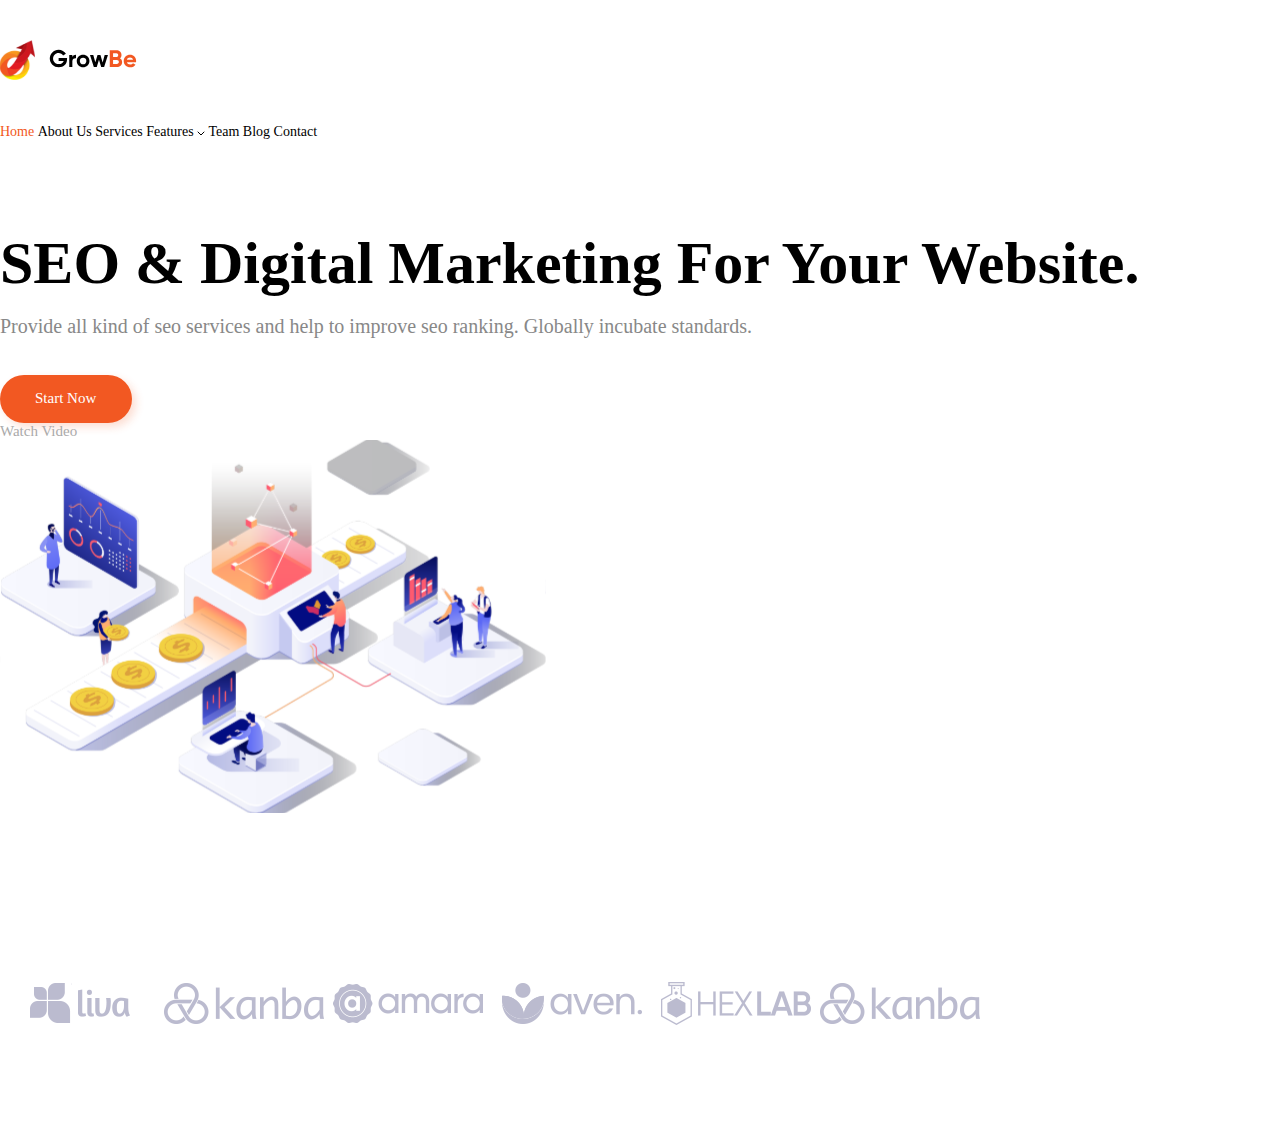
==== HW3/index.html @ e06b2db2 "HW3 done" ====
<!DOCTYPE html>
<html lang="en">

<head>
    <meta charset="UTF-8">
    <meta name="viewport" content="width=device-width, initial-scale=1.0">
    <link rel="stylesheet" href="style.css">
    <title>HW3</title>
</head>

<body>
    <div class="content">
        <div class="header">
            <div class="logo">
                <img src="image/site-logo.svg" alt="logo">
            </div>
            <div class="nav">
                <a class="nav__link--active" href="#">Home</a>
                <a class="nav__link" href="#">About Us</a>
                <a class="nav__link" href="#">Services</a>
                <a class="nav__link" href="#">Features
                <svg xmlns="http://www.w3.org/2000/svg" width="8" height="5" viewBox="0 0 8 5" fill="none">
                    <path d="M1 1L4 4L7 1" stroke="black" stroke-linecap="round" stroke-linejoin="round"/>
                </svg>
            </a>
                <a class="nav__link" href="#">Team</a>
                <a class="nav__link" href="#">Blog</a>
                <a class="nav__link" href="#">Contact</a>
            </div>
        </div>
        <div class="main">
            <div>
                <h1 class="main__title">SEO & Digital Marketing For Your Website.</h1>
                <p class="main__text">
                    Provide all kind of seo services and help to improve seo ranking. Globally incubate standards.
                </p>
                <div class="btn_group">
                    <button class="btn">Start Now</button>
                    <p class="btn_group__text">
                        Watch Video
                    </p>
                </div>
            </div>
            <img src="image/main_image.svg" alt="main image">
        </div>
        <div class="footer">
            <div class="footer__logo">
                <img src="image/logo-1.svg" alt="logo 1">
                <img src="image/logo-2.svg" alt="logo 2">
                <img src="image/logo-3.svg" alt="logo 3">
                <img src="image/logo-4.svg" alt="logo 4">
                <img src="image/logo-5.svg" alt="logo 5">
                <img src="image/logo-6.svg" alt="logo 6">
            </div>
        </div>
    </div>
</body>

</html>
---- HW3/style.css ----
* {
    padding: 0;
    margin: 0;
}

a {
    text-decoration: none;
}

.content {
    background: #FFF;
    font-style: normal;
    font-weight: 400;
    line-height: normal;
}

.logo {
    margin-top: 40px;
}

.nav {
    font-size: 14px;
    margin-top: 40px;
}

.nav__link {
    color: #000;
    font-family: 'Gilroy-Medium', serif;
}

.nav__link--active {
    color: #F25822;
    font-family: 'Gilroy-SemiBold', serif;
}

.main {
    margin-top: 89px;
}

.main__title {
    color: #000;
    font-size: 60px;
}

.main__text {
    color: #888;
    font-size: 20px;
    margin-top: 17px;
    font-family: 'Gilroy-Medium', serif;
}

.btn_group {
    margin-top: 37px;
}

.btn {
    font-family: 'Gilroy-Bold', serif;
    border-radius: 50px;
    border-width: 0;
    background: #F25822;
    box-shadow: 4px 4px 8px 0 rgba(242, 88, 34, 0.20);
    color: #FFF;
    font-size: 15px;
    flex-shrink: 0;
    padding: 15px 36px 16px 35px;
}

.btn_group__text {
    color: #AAA;
    font-size: 15px;
    font-family: 'Gilroy-Bold', serif;
}

.footer {
    margin-top: 162px;
}

.footer__logo {
    margin-top: 97px;
    margin-bottom: 97px;
}
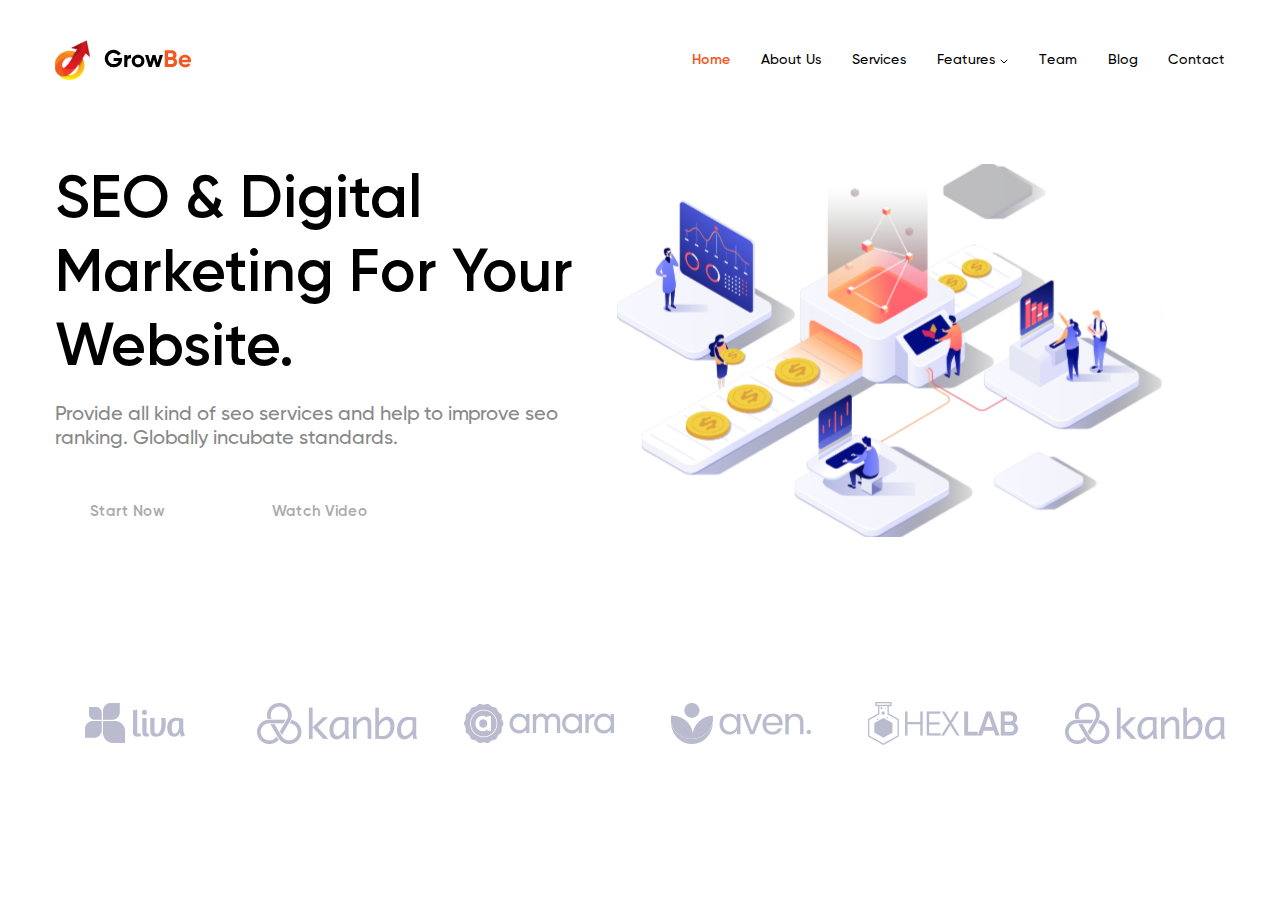
==== commit 1f61bd61: "HW4 done" ====
--- a/HW3/index.html
+++ b/HW3/index.html
@@ -5,15 +5,13 @@
     <meta charset="UTF-8">
     <meta name="viewport" content="width=device-width, initial-scale=1.0">
     <link rel="stylesheet" href="style.css">
-    <title>HW3</title>
+    <title>HW3 and 4</title>
 </head>
 
 <body>
     <div class="content">
         <div class="header">
-            <div class="logo">
-                <img src="image/site-logo.svg" alt="logo">
-            </div>
+            <img src="image/site-logo.svg" alt="logo">
             <div class="nav">
                 <a class="nav__link--active" href="#">Home</a>
                 <a class="nav__link" href="#">About Us</a>
@@ -29,29 +27,27 @@
             </div>
         </div>
         <div class="main">
-            <div>
+            <div class="main__info">
                 <h1 class="main__title">SEO & Digital Marketing For Your Website.</h1>
                 <p class="main__text">
                     Provide all kind of seo services and help to improve seo ranking. Globally incubate standards.
                 </p>
                 <div class="btn_group">
                     <button class="btn">Start Now</button>
-                    <p class="btn_group__text">
-                        Watch Video
-                    </p>
+                    <button class="btn">Watch Video</button>
                 </div>
             </div>
             <img src="image/main_image.svg" alt="main image">
         </div>
-        <div class="footer">
-            <div class="footer__logo">
-                <img src="image/logo-1.svg" alt="logo 1">
-                <img src="image/logo-2.svg" alt="logo 2">
-                <img src="image/logo-3.svg" alt="logo 3">
-                <img src="image/logo-4.svg" alt="logo 4">
-                <img src="image/logo-5.svg" alt="logo 5">
-                <img src="image/logo-6.svg" alt="logo 6">
-            </div>
+    </div>
+    <div class="footer">
+        <div class="footer__logo">
+            <img src="image/logo-1.svg" alt="logo 1">
+            <img src="image/logo-2.svg" alt="logo 2">
+            <img src="image/logo-3.svg" alt="logo 3">
+            <img src="image/logo-4.svg" alt="logo 4">
+            <img src="image/logo-5.svg" alt="logo 5">
+            <img src="image/logo-6.svg" alt="logo 6">
         </div>
     </div>
 </body>
--- a/HW3/style.css
+++ b/HW3/style.css
@@ -1,3 +1,23 @@
+@font-face {
+    font-family: Gilroy-Bold;
+    src: url("font/Gilroy-Semibold.woff2");
+}
+
+@font-face {
+    font-family: Gilroy-SemiBold;
+    src: url("font/Gilroy-Semibold.woff2");
+}
+
+@font-face {
+    font-family: Gilroy-Medium;
+    src: url("font/Gilroy-Medium.woff2");
+}
+
+@font-face {
+    font-family: Gilroy;
+    src: url("font/Gilroy-Regular.woff2");
+}
+
 * {
     padding: 0;
     margin: 0;
@@ -7,20 +27,32 @@
     text-decoration: none;
 }
 
-.content {
+body {
     background: #FFF;
-    font-style: normal;
+    font-family: Gilroy, serif;
     font-weight: 400;
-    line-height: normal;
 }
 
-.logo {
+.content,
+.footer {
+    max-width: 1170px;
+    margin: 0 auto;
+}
+
+.header {
+    display: flex;
+    justify-content: space-between;
+    align-items: center;
     margin-top: 40px;
+    margin-bottom: 84px;
 }
 
 .nav {
+    display: flex;
+    justify-content: space-between;
+    width: 533px;
     font-size: 14px;
-    margin-top: 40px;
+    line-height: 17px;
 }
 
 .nav__link {
@@ -34,48 +66,57 @@
 }
 
 .main {
-    margin-top: 89px;
+    display: flex;
+    gap: 39px;
+    margin-bottom: 162px;
+}
+
+.main__info {
+    max-width: 522px;
 }
 
 .main__title {
     color: #000;
     font-size: 60px;
+    font-family: 'Gilroy-Bold', serif;
+    margin-bottom: 17px;
 }
 
 .main__text {
     color: #888;
     font-size: 20px;
-    margin-top: 17px;
     font-family: 'Gilroy-Medium', serif;
+    margin-bottom: 37px;
 }
 
 .btn_group {
-    margin-top: 37px;
+    display: flex;
+    align-items: center;
+    gap: 36px;
+}
+
+.btn:hover {
+    color: #FFF;
+    background: #F25822;
+    font-family: 'Gilroy-Bold', serif;
+    border-radius: 50px;
+    box-shadow: 4px 4px 8px 0 rgba(242, 88, 34, 0.20);
+    flex-shrink: 0;
+    line-height: 19px;
 }
 
 .btn {
-    font-family: 'Gilroy-Bold', serif;
-    border-radius: 50px;
-    border-width: 0;
-    background: #F25822;
-    box-shadow: 4px 4px 8px 0 rgba(242, 88, 34, 0.20);
-    color: #FFF;
-    font-size: 15px;
-    flex-shrink: 0;
-    padding: 15px 36px 16px 35px;
-}
-
-.btn_group__text {
     color: #AAA;
+    background-color: #FFFFFF;
     font-size: 15px;
     font-family: 'Gilroy-Bold', serif;
-}
-
-.footer {
-    margin-top: 162px;
+    padding: 15px 36px 16px 35px;
+    border-width: 0;
+    cursor: pointer;
 }
 
 .footer__logo {
-    margin-top: 97px;
-    margin-bottom: 97px;
+    display: flex;
+    justify-content: space-between;
+    margin: 97px auto;
 }